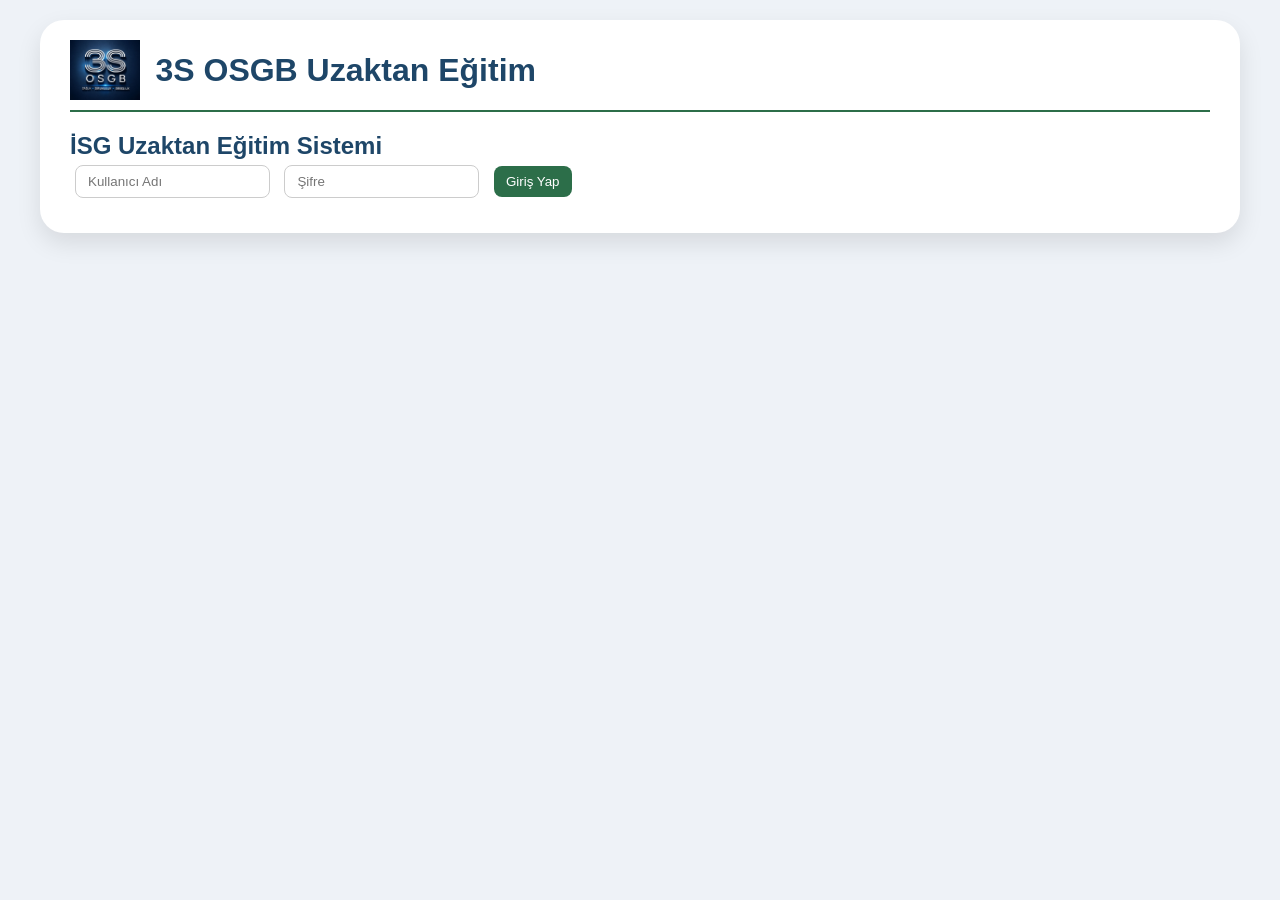
==== egitim_module/index.html @ 696ff988 "Add files via upload" ====
<!DOCTYPE html>
<html lang="tr">
<head>
    <meta charset="UTF-8">
    <meta name="viewport" content="width=device-width, initial-scale=1.0">
    <title>3S OSGB - Uzaktan Eğitim Giriş</title>
    <link rel="stylesheet" href="style.css">
</head>
<body>
<div class="container login-container">
    <div class="logo-area">
        <img src="3S OSGB.jpg" alt="3S OSGB" class="logo">
        <h1>3S OSGB Uzaktan Eğitim</h1>
    </div>
    <h2>İSG Uzaktan Eğitim Sistemi</h2>
    <form id="loginForm">
        <input type="text" id="loginUsername" placeholder="Kullanıcı Adı" required>
        <input type="password" id="loginPassword" placeholder="Şifre" required>
        <button type="submit">Giriş Yap</button>
        <div id="loginError" class="error"></div>
    </form>
</div>
<script src="script.js"></script>
<script>
    let users = JSON.parse(localStorage.getItem('users') || '[]');
    const adminExists = users.find(u => u.username === 'admin');
    if (!adminExists) {
        users.push({
            id: Date.now(),
            username: 'admin',
            password: '3Sosgb2026',
            company: '3S OSGB',
            dangerClass: 'tehlikeli',
            role: 'admin'
        });
        localStorage.setItem('users', JSON.stringify(users));
    }

    document.getElementById('loginForm').addEventListener('submit', (e) => {
        e.preventDefault();
        const username = document.getElementById('loginUsername').value.trim();
        const password = document.getElementById('loginPassword').value.trim();
        const user = users.find(u => u.username === username && u.password === password);
        if (!user) {
            document.getElementById('loginError').innerText = 'Hatalı kullanıcı adı veya şifre.';
            return;
        }

        // Çoklu oturum kontrolü (admin hariç)
        if (user.role !== 'admin') {
            const existingToken = localStorage.getItem('activeSessionToken');
            if (existingToken) {
                let logs = JSON.parse(localStorage.getItem('trainingLogs') || '[]');
                const idx = logs.findIndex(l => l.sessionId === existingToken && !l.logoutTime);
                if (idx !== -1) {
                    logs[idx].logoutTime = new Date().toISOString();
                    localStorage.setItem('trainingLogs', JSON.stringify(logs));
                }
                localStorage.removeItem('activeSessionToken');
                localStorage.removeItem('activeUserId');
                localStorage.removeItem('activeUserRole');
                localStorage.removeItem('sessionStartTime');
            }
        }

        const sessionToken = Date.now() + '_' + Math.random().toString(36).substring(2, 18) + '_' + user.id;
        localStorage.setItem('activeSessionToken', sessionToken);
        localStorage.setItem('activeUserId', user.id);
        localStorage.setItem('activeUsername', user.username);
        localStorage.setItem('activeCompany', user.company || '');
        localStorage.setItem('activeDangerClass', user.dangerClass || '');
        localStorage.setItem('activeUserRole', user.role);
        
        // Oturum başlangıç zamanını kaydet (kronometre için)
        const now = new Date().toISOString();
        localStorage.setItem('sessionStartTime', now);

        if (user.role !== 'admin') {
            let logs = JSON.parse(localStorage.getItem('trainingLogs') || '[]');
            logs.push({
                userId: user.id,
                username: user.username,
                company: user.company || '',
                dangerClass: user.dangerClass || '',
                sessionId: sessionToken,
                loginTime: now,
                logoutTime: null,
                totalElapsedSeconds: 0
            });
            localStorage.setItem('trainingLogs', JSON.stringify(logs));
        }

        if (user.role === 'admin') {
            window.location.href = 'admin.html';
        } else {
            window.location.href = 'user_dashboard.html';
        }
    });
</script>
</body>
</html>
---- egitim_module/style.css ----
* {
    box-sizing: border-box;
    font-family: 'Segoe UI', Tahoma, Geneva, Verdana, sans-serif;
}
body {
    background: #eef2f7;
    margin: 0;
    padding: 20px;
}
.container {
    max-width: 1200px;
    margin: auto;
    background: white;
    border-radius: 24px;
    padding: 20px 30px;
    box-shadow: 0 10px 25px rgba(0,0,0,0.1);
}
.logo-area {
    display: flex;
    align-items: center;
    gap: 15px;
    border-bottom: 2px solid #2c6e49;
    margin-bottom: 20px;
    padding-bottom: 10px;
}
.logo {
    height: 60px;
    width: auto;
}
h1, h2, h3 {
    color: #1e4668;
    margin: 0;
}
input, select, button {
    padding: 8px 12px;
    margin: 5px;
    border-radius: 8px;
    border: 1px solid #ccc;
}
button {
    background: #2c6e49;
    color: white;
    border: none;
    cursor: pointer;
}
button:hover {
    background: #1c4e32;
}
table {
    width: 100%;
    border-collapse: collapse;
    margin: 15px 0;
}
th, td {
    border: 1px solid #ccc;
    padding: 8px;
    text-align: left;
}
th {
    background: #e9f0f5;
}
.video-wrapper {
    background: black;
    border-radius: 12px;
    overflow: hidden;
}
.error {
    color: red;
    margin-top: 10px;
}
.popup-modal {
    position: fixed;
    top:0; left:0;
    width:100%; height:100%;
    background: rgba(0,0,0,0.6);
    display: flex;
    justify-content: center;
    align-items: center;
    z-index: 1000;
}
.popup-content {
    background: white;
    padding: 25px;
    border-radius: 20px;
    text-align: center;
}
.quiz-question {
    background: #f9f9fb;
    margin: 15px 0;
    padding: 12px;
    border-radius: 12px;
}
.filter-area {
    margin: 15px 0;
    display: flex;
    flex-wrap: wrap;
    align-items: center;
    gap: 10px;
}
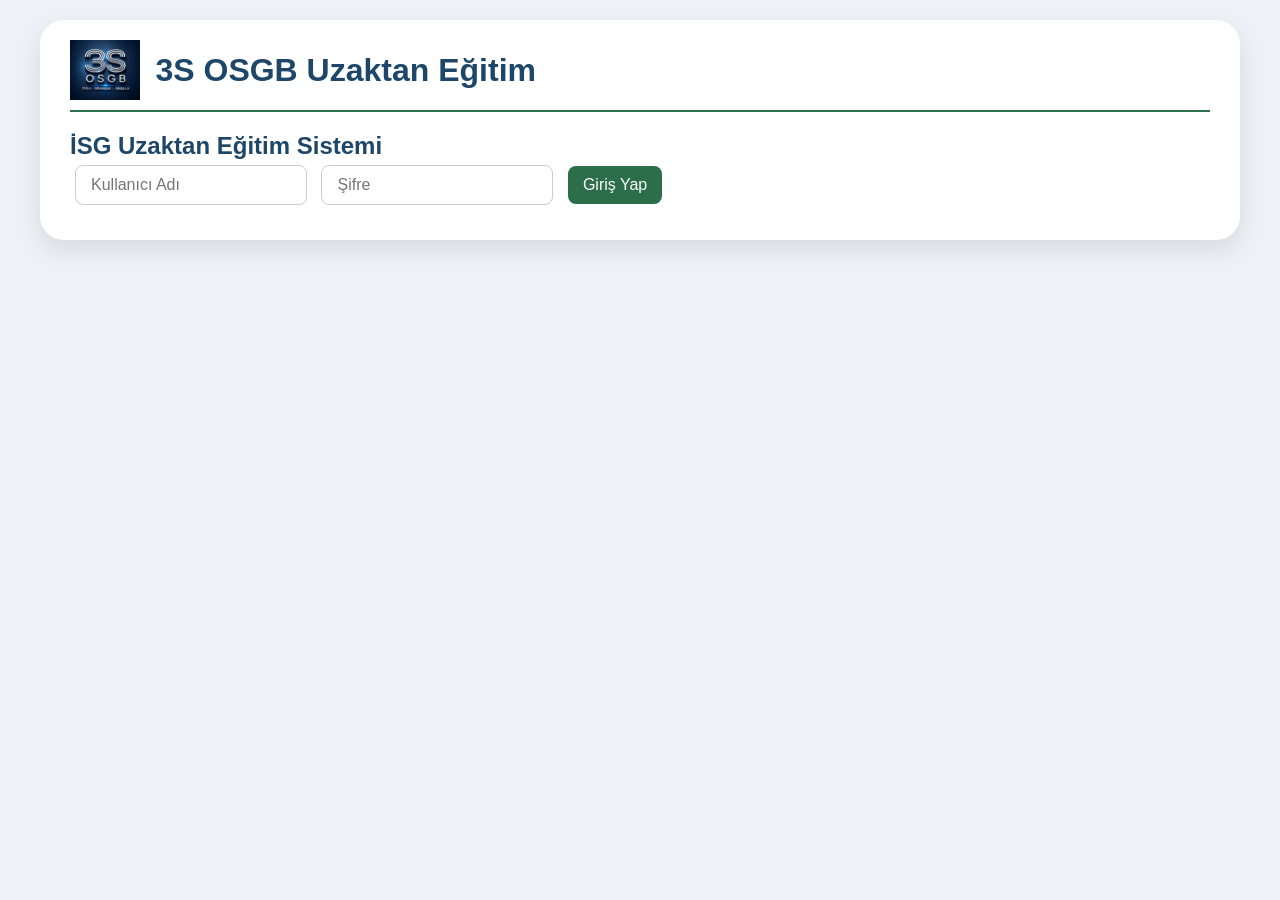
==== commit e34e001d: "Add files via upload" ====
--- a/egitim_module/index.html
+++ b/egitim_module/index.html
@@ -2,7 +2,7 @@
 <html lang="tr">
 <head>
     <meta charset="UTF-8">
-    <meta name="viewport" content="width=device-width, initial-scale=1.0">
+    <meta name="viewport" content="width=device-width, initial-scale=1.0, user-scalable=yes">
     <title>3S OSGB - Uzaktan Eğitim Giriş</title>
     <link rel="stylesheet" href="style.css">
 </head>
@@ -22,73 +22,34 @@
 </div>
 <script src="script.js"></script>
 <script>
-    let users = JSON.parse(localStorage.getItem('users') || '[]');
-    const adminExists = users.find(u => u.username === 'admin');
-    if (!adminExists) {
-        users.push({
-            id: Date.now(),
-            username: 'admin',
-            password: '3Sosgb2026',
-            company: '3S OSGB',
-            dangerClass: 'tehlikeli',
-            role: 'admin'
-        });
-        localStorage.setItem('users', JSON.stringify(users));
-    }
-
-    document.getElementById('loginForm').addEventListener('submit', (e) => {
+    document.getElementById('loginForm').addEventListener('submit', async (e) => {
         e.preventDefault();
         const username = document.getElementById('loginUsername').value.trim();
         const password = document.getElementById('loginPassword').value.trim();
-        const user = users.find(u => u.username === username && u.password === password);
-        if (!user) {
+
+        const success = await loginUser(username, password);
+        if (!success) {
             document.getElementById('loginError').innerText = 'Hatalı kullanıcı adı veya şifre.';
             return;
         }
-
-        // Çoklu oturum kontrolü (admin hariç)
-        if (user.role !== 'admin') {
-            const existingToken = localStorage.getItem('activeSessionToken');
-            if (existingToken) {
-                let logs = JSON.parse(localStorage.getItem('trainingLogs') || '[]');
-                const idx = logs.findIndex(l => l.sessionId === existingToken && !l.logoutTime);
-                if (idx !== -1) {
-                    logs[idx].logoutTime = new Date().toISOString();
-                    localStorage.setItem('trainingLogs', JSON.stringify(logs));
-                }
-                localStorage.removeItem('activeSessionToken');
-                localStorage.removeItem('activeUserId');
-                localStorage.removeItem('activeUserRole');
-                localStorage.removeItem('sessionStartTime');
-            }
-        }
-
-        const sessionToken = Date.now() + '_' + Math.random().toString(36).substring(2, 18) + '_' + user.id;
+        const user = JSON.parse(localStorage.getItem('activeUser'));
+        const sessionToken = Date.now() + '_' + Math.random().toString(36).substring(2);
         localStorage.setItem('activeSessionToken', sessionToken);
         localStorage.setItem('activeUserId', user.id);
         localStorage.setItem('activeUsername', user.username);
         localStorage.setItem('activeCompany', user.company || '');
         localStorage.setItem('activeDangerClass', user.dangerClass || '');
         localStorage.setItem('activeUserRole', user.role);
-        
-        // Oturum başlangıç zamanını kaydet (kronometre için)
-        const now = new Date().toISOString();
-        localStorage.setItem('sessionStartTime', now);
 
-        if (user.role !== 'admin') {
-            let logs = JSON.parse(localStorage.getItem('trainingLogs') || '[]');
-            logs.push({
-                userId: user.id,
-                username: user.username,
-                company: user.company || '',
-                dangerClass: user.dangerClass || '',
-                sessionId: sessionToken,
-                loginTime: now,
-                logoutTime: null,
-                totalElapsedSeconds: 0
-            });
-            localStorage.setItem('trainingLogs', JSON.stringify(logs));
-        }
+        await addLog({
+            userId: user.id,
+            username: user.username,
+            company: user.company || '',
+            dangerClass: user.dangerClass || '',
+            sessionId: sessionToken,
+            loginTime: new Date().toISOString(),
+            logoutTime: null
+        });
 
         if (user.role === 'admin') {
             window.location.href = 'admin.html';
--- a/egitim_module/style.css
+++ b/egitim_module/style.css
@@ -22,6 +22,7 @@
     border-bottom: 2px solid #2c6e49;
     margin-bottom: 20px;
     padding-bottom: 10px;
+    flex-wrap: wrap;
 }
 .logo {
     height: 60px;
@@ -32,16 +33,18 @@
     margin: 0;
 }
 input, select, button {
-    padding: 8px 12px;
+    padding: 10px 15px;
     margin: 5px;
     border-radius: 8px;
     border: 1px solid #ccc;
+    font-size: 16px;
 }
 button {
     background: #2c6e49;
     color: white;
     border: none;
     cursor: pointer;
+    transition: 0.2s;
 }
 button:hover {
     background: #1c4e32;
@@ -50,11 +53,15 @@
     width: 100%;
     border-collapse: collapse;
     margin: 15px 0;
+    display: block;
+    overflow-x: auto;
+    white-space: nowrap;
 }
 th, td {
     border: 1px solid #ccc;
-    padding: 8px;
+    padding: 10px;
     text-align: left;
+    font-size: 14px;
 }
 th {
     background: #e9f0f5;
@@ -63,6 +70,16 @@
     background: black;
     border-radius: 12px;
     overflow: hidden;
+    position: relative;
+    padding-bottom: 56.25%;
+    height: 0;
+}
+.video-wrapper video {
+    position: absolute;
+    top: 0;
+    left: 0;
+    width: 100%;
+    height: 100%;
 }
 .error {
     color: red;
@@ -83,6 +100,7 @@
     padding: 25px;
     border-radius: 20px;
     text-align: center;
+    max-width: 90%;
 }
 .quiz-question {
     background: #f9f9fb;
@@ -96,4 +114,51 @@
     flex-wrap: wrap;
     align-items: center;
     gap: 10px;
+}
+.module-item {
+    display: flex;
+    flex-wrap: wrap;
+    justify-content: space-between;
+    align-items: center;
+    padding: 10px;
+    border-bottom: 1px solid #eee;
+    gap: 10px;
+}
+.progress-bar {
+    width: 120px;
+    background: #e0e0e0;
+    border-radius: 10px;
+    height: 10px;
+}
+.progress-fill {
+    background: #2c6e49;
+    height: 10px;
+    border-radius: 10px;
+    width: 0%;
+}
+@media (max-width: 768px) {
+    .container {
+        padding: 15px;
+    }
+    .logo-area {
+        justify-content: center;
+        text-align: center;
+    }
+    .module-item {
+        flex-direction: column;
+        align-items: flex-start;
+    }
+    .module-buttons {
+        width: 100%;
+        display: flex;
+        justify-content: flex-end;
+    }
+    th, td {
+        font-size: 12px;
+        padding: 6px;
+    }
+    button, input, select {
+        font-size: 14px;
+        padding: 8px 12px;
+    }
 }
